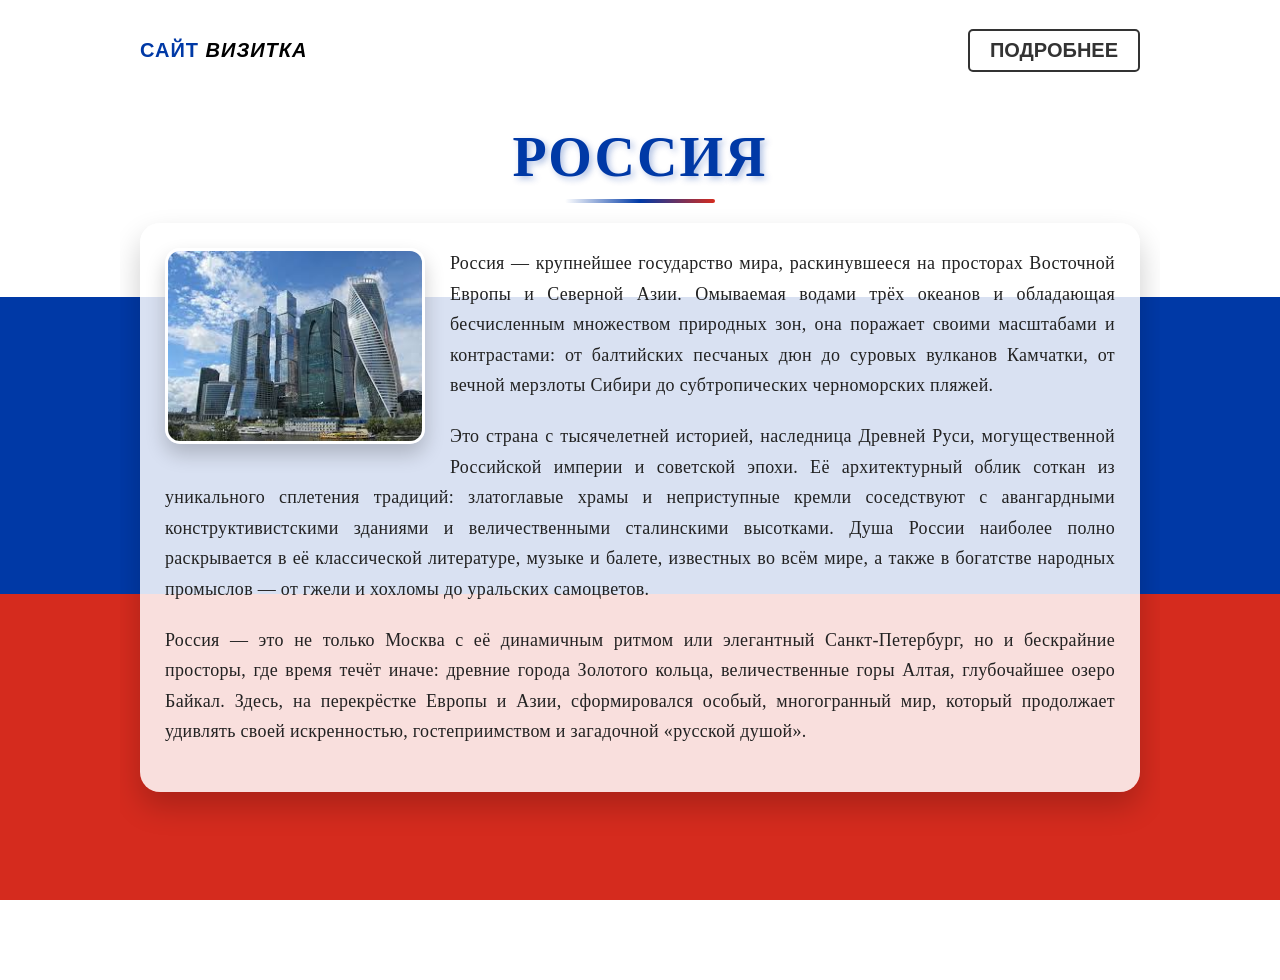
==== index.html @ 1802f74d "creat" ====
<!DOCTYPE html>
<html lang="ru">
    <head>
        <link rel="stylesheet" href="css/style.css">
        <meta charset="UTF-8">
        <meta name="viewport" content="width=device-width, initial-scale=1.0">
        <title>Document</title>
    </head>
    <body >
        <div id="wrapper">
            <header>
                <div class="header__left">
                    <a id= "logo" href="index.html"><span class="pink">Сайт</span> <i>визитка</i></a>
                </div>
                <div class="header__right">
                    <!-- <h1><a href="facts.html">О НАС</a></h1>
                      -->
                    <nav class="main-nav">
        <ul class="nav-links">
            <li class="dropdown">
                <a href="#" class="dropbtn" id="dropdownBtn">ПОДРОБНЕЕ</a>
            <div class="dropdown-content" id="dropdownMenu">
                <div class="tab-container">
                    <button class="tab" onclick="navigateTo('putin.html')">ПУТИН</button>
<button class="tab" onclick="navigateTo('facts.html')">ИНТЕРЕСНЫЕ ФАКТЫ</button>
<button class="tab" onclick="navigateTo('auto_industry.html')">АВТОПРОМ</button>
<button class="tab" onclick="navigateTo('oreshnik.html')">ОРЕШНИК</button>
                </div>
            </div>
            </li>
        </ul>
    </nav>
                </div>


    
                 



            </header>
            <main>
                <h1>РОССИЯ</h1>
                <div class="main__content">
                    <img src="img/download.jpg" class="content__img" alt="Россия">
                    <p>Россия — крупнейшее государство мира, раскинувшееся на просторах Восточной Европы и Северной Азии. Омываемая водами трёх океанов и обладающая бесчисленным множеством природных зон, она поражает своими масштабами и контрастами: от балтийских песчаных дюн до суровых вулканов Камчатки, от вечной мерзлоты Сибири до субтропических черноморских пляжей.<p>

                    <p>Это страна с тысячелетней историей, наследница Древней Руси, могущественной Российской империи и советской эпохи. Её архитектурный облик соткан из уникального сплетения традиций: златоглавые храмы и неприступные кремли соседствуют с авангардными конструктивистскими зданиями и величественными сталинскими высотками. Душа России наиболее полно раскрывается в её классической литературе, музыке и балете, известных во всём мире, а также в богатстве народных промыслов — от гжели и хохломы до уральских самоцветов.<p>

                    <p>Россия — это не только Москва с её динамичным ритмом или элегантный Санкт-Петербург, но и бескрайние просторы, где время течёт иначе: древние города Золотого кольца, величественные горы Алтая, глубочайшее озеро Байкал. Здесь, на перекрёстке Европы и Азии, сформировался особый, многогранный мир, который продолжает удивлять своей искренностью, гостеприимством и загадочной «русской душой».<p>
                </div> 
            </main>
        </div>
        <footer>
            &copy; Новая компания
        </footer>


        <script>
document.addEventListener('DOMContentLoaded', function() {
    const dropdownBtn = document.getElementById('dropdownBtn');
    const dropdownMenu = document.getElementById('dropdownMenu');
    
    // Функция для закрытия меню
    function closeDropdown() {
        dropdownMenu.classList.remove('show');
        dropdownBtn.classList.remove('active');
    }
    
    // Функция для открытия меню
    function openDropdown() {
        dropdownMenu.classList.add('show');
        dropdownBtn.classList.add('active');
    }
    
    // Обработчик клика по кнопке
    dropdownBtn.addEventListener('click', function(event) {
        event.preventDefault(); // Предотвращаем переход по ссылке
        event.stopPropagation(); // Останавливаем всплытие события
        
        // Если меню открыто - закрываем, если закрыто - открываем
        if (dropdownMenu.classList.contains('show')) {
            closeDropdown();
        } else {
            openDropdown();
        }
    });
    
    // Закрытие при клике вне меню
    document.addEventListener('click', function(event) {
        // Если клик был не по кнопке и не по меню
        if (!dropdownBtn.contains(event.target) && !dropdownMenu.contains(event.target)) {
            closeDropdown();
        }
    });
    
    // Закрытие при нажатии клавиши Escape
    document.addEventListener('keydown', function(event) {
        if (event.key === 'Escape') {
            closeDropdown();
        }
    });
    
    // Предотвращаем закрытие при клике внутри меню (кроме кнопок вкладок)
    dropdownMenu.addEventListener('click', function(event) {
        event.stopPropagation();
    });

    // Функция для перехода на страницу с закрытием меню
window.navigateTo = function(page) {
    location.href = page;
    closeDropdown();
}
});
</script>
    </body>

</html>
---- css/style.css ----
* {
    margin: 0;
    padding: 0;
    box-sizing: border-box;
}

/* Подключаем красивые шрифты */
@import url('https://fonts.googleapis.com/css2?family=Roboto+Slab:wght@400;500;700&family=Montserrat:wght@300;400;600;700&family=Playfair+Display:wght@400;700;900&display=swap');

html, body {
    background: linear-gradient(180deg, 
        #FFFFFF 0%, 
        #FFFFFF 33%, 
        #0039A6 33%, 
        #0039A6 66%, 
        #D52B1E 66%, 
        #D52B1E 100%);
    color: black;
    height: 100%;
    width: 100%;
    font-family: 'Montserrat', sans-serif;
    overflow: hidden;
    max-width: 100%;
    overflow-x: hidden;
}

#wrapper {
    height: 100vh;
    width: 100%;
    max-width: 100%;
    display: flex;
    flex-direction: column;
    overflow: hidden;
}

header, main, footer {
    width: 100%;
    max-width: 1040px;
    margin: 0 auto;
    padding: 0 20px;
}

main {
    flex: 1;
    overflow-y: auto;
    min-height: 0;
    padding: 10px 20px;
    scrollbar-width: thin;
    scrollbar-color: #0039A6 rgba(255, 255, 255, 0.5);
}

/* Стилизация скроллбара для WebKit браузеров */
main::-webkit-scrollbar {
    width: 8px;
}

main::-webkit-scrollbar-track {
    background: rgba(255, 255, 255, 0.5);
    border-radius: 10px;
}

main::-webkit-scrollbar-thumb {
    background: #0039A6;
    border-radius: 10px;
}

footer {
    height: 80px;
    flex-shrink: 0;
    font-family: 'Montserrat', sans-serif;
    font-size: 16px;
    color: #333;
    text-align: center;
    padding: 25px 20px;
    background-color: rgba(255, 255, 255, 0.9);
    border-radius: 15px 15px 0 0;
}

/* ========== ОБЩИЕ СТИЛИ ДЛЯ ЗАГОЛОВКОВ ========== */
h1 {
    font-family: 'Playfair Display', serif;
    font-weight: 900;
    text-align: center;
    color: #0039A6;
    text-shadow: 3px 3px 6px rgba(0,57,166,0.3);
    letter-spacing: 2px;
    position: relative;
}

h1::after {
    content: "";
    display: block;
    width: 150px;
    height: 4px;
    background: linear-gradient(90deg, #FFFFFF, #0039A6, #D52B1E);
    margin: 10px auto 0;
    border-radius: 2px;
}

/* ========== СТИЛИ ДЛЯ ГЛАВНОЙ СТРАНИЦЫ (index.html) ========== */
main > h1 {
    font-size: 56px;
    margin: 15px 0 20px 0;
}

.main__content {
    background-color: rgba(255, 255, 255, 0.85);
    padding: 25px;
    border-radius: 20px;
    box-shadow: 0 15px 30px rgba(0,0,0,0.2);
    margin: 10px 0 20px 0;
}

.main__content p {
    text-align: justify;
    margin-bottom: 20px;
    font-size: 18px;
    line-height: 1.7;
    font-family: 'Roboto Slab', serif;
    font-weight: 400;
    color: #222;
    letter-spacing: 0.3px;
    text-rendering: optimizeLegibility;
    -webkit-font-smoothing: antialiased;
    -moz-osx-font-smoothing: grayscale;
}

.main__content p:last-child {
    margin-bottom: 0;
}

.content__img {
    width: 260px;
    height: auto;
    float: left;
    margin: 0 25px 15px 0;
    border-radius: 15px;
    box-shadow: 0 10px 20px rgba(0,0,0,0.2);
    border: 3px solid white;
}

/* ========== СТИЛИ ДЛЯ СТРАНИЦЫ ФАКТОВ (uslugi.html) ========== */
.page-title {
    font-size: 48px;
    margin: 15px 0 10px 0;
}

.services {
    display: flex;
    flex-wrap: nowrap;
    justify-content: center;
    gap: 20px;
    width: 100%;
    padding: 0;
}

.services__item {
    width: 300px;
    flex: 0 0 auto;
    padding: 15px;
    background-color: rgba(255, 255, 255, 0.85);
    border-radius: 20px;
    box-shadow: 0 15px 30px rgba(0,0,0,0.2);
    transition: transform 0.3s ease;
    display: flex;
    flex-direction: column;
}

.services__item:hover {
    transform: translateY(-5px);
}

.services__img {
    width: 100%;
    height: 140px;
    object-fit: cover;
    border-radius: 15px;
    margin-bottom: 12px;
    border: 3px solid white;
    box-shadow: 0 10px 20px rgba(0,0,0,0.2);
}

.services__item h2 {
    font-size: 24px;
    font-family: 'Playfair Display', serif;
    color: #D52B1E;
    margin-bottom: 10px;
    text-align: center;
}

.services__item p {
    font-size: 18px;
    line-height: 1.6;
    font-family: 'Roboto Slab', serif;
    color: #222;
    margin-bottom: 10px;
    text-align: justify;
}

.services__item p:last-of-type {
    margin-bottom: 0;
}

.more-link {
    display: inline-block;
    text-decoration: none;
    color: #0039A6;
    font-family: 'Montserrat', sans-serif;
    font-weight: 600;
    font-size: 14px;
    padding: 5px 15px;
    border: 2px solid #0039A6;
    border-radius: 25px;
    transition: all 0.3s ease;
    margin-top: 8px;
    align-self: center;
}

.more-link:hover {
    background-color: #0039A6;
    color: white;
}

/* ========== СТИЛИ ДЛЯ ИЗОБРАЖЕНИЙ ========== */
.main__img--float {
    width: 550px;
    margin: 20px 40px 20px 0;
    float: left;
    border-radius: 15px;
    box-shadow: 0 10px 20px rgba(0,0,0,0.2);
}

/* ========== АДАПТИВНОСТЬ ДЛЯ МАЛЕНЬКИХ ЭКРАНОВ ========== */
@media (max-width: 1000px) {
    header, main, footer {
        padding: 0 15px;
    }
    
    .services {
        flex-wrap: wrap;
        gap: 15px;
    }
    
    .services__item {
        width: 280px;
    }
    
    .content__img {
        width: 200px;
    }
    
    main > h1 {
        font-size: 42px;
    }
    
    .page-title {
        font-size: 38px;
    }
}

@media (max-width: 700px) {
    .content__img {
        width: 100%;
        float: none;
        margin: 0 0 15px 0;
    }
    
    .services__item {
        width: 100%;
        max-width: 350px;
    }
    
    header {
        flex-direction: column;
        height: auto;
        padding: 15px;
        gap: 10px;
    }
}

/* Очистка float */
.clearfix::after {
    content: "";
    display: table;
    clear: both;
}

/* ========== ПРИНУДИТЕЛЬНОЕ ВЫРАВНИВАНИЕ ШАПКИ ========== */
header {
    display: flex !important;
    justify-content: space-between !important;
    align-items: center !important;
    height: 100px !important;
    width: 100% !important;
    max-width: 1040px !important;
    margin: 0 auto !important;
    padding: 0 20px !important;
}

.header__left {
    font-size: 20px !important;
    font-weight: bold !important;
    color: #333 !important;
    font-family: 'Montserrat', sans-serif !important;
    text-transform: uppercase !important;
    letter-spacing: 1px !important;
    white-space: nowrap !important;
    padding: 0 !important;
    margin: 0 !important;
    width: auto !important;
    background: transparent !important;
    border: none !important;
}

.header__right {
    width: auto !important;
    text-align: right !important;
    background: transparent !important;
    padding: 0 !important;
    margin: 0 !important;
    border: none !important;
}

.header__right h1 {
    margin: 0 !important;
    padding: 0 !important;
    font-size: 20px !important;
    border: none !important;
    background: transparent !important;
}

.header__right h1::after {
    display: none !important;
}

.header__right a {
    text-decoration: none !important;
    color: #333 !important;
    padding: 8px 20px !important;
    border: 2px solid #333 !important;
    border-radius: 5px !important;
    font-family: 'Montserrat', sans-serif !important;
    font-weight: 600 !important;
    font-size: 20px !important;
    display: inline-block !important;
    white-space: nowrap !important;
    background: transparent !important;
}

.header__right a:hover {
    background-color: #333 !important;
    color: #fff !important;
}

/* ========== БЕГУЩАЯ СТРОКА С ГИМНОМ ========== */
.hymn-ticker {
    width: 100%;
    height: 60px;
    background-color: rgba(255, 255, 255, 0.9);
    border: 3px solid;
    border-image: linear-gradient(90deg, #FFFFFF, #0039A6, #D52B1E) 1;
    border-radius: 15px;
    margin: 15px 0 20px 0;
    overflow: hidden;
    position: relative;
    box-shadow: 0 10px 20px rgba(0,0,0,0.2);
}

.hymn-content {
    position: absolute;
    white-space: nowrap;
    line-height: 60px;
    font-size: 20px;
    font-family: 'Roboto Slab', serif;
    color: #0039A6;
    font-weight: 500;
    animation: scrollHymn 60s linear infinite !important;
    padding-left: 100%;
}

@keyframes scrollHymn {
    0% {
        transform: translateX(0);
    }
    100% {
        transform: translateX(-100%);
    }
}

/* ========== БЛОК С ГИМНОМ ========== */
.hymn-block {
    width: 100%;
    margin: 20px 0;
    padding: 20px;
    border-radius: 20px;
    text-align: center;
}

.hymn-title {
    font-size: 32px;
    font-family: 'Playfair Display', serif;
    color: #0039A6;
    margin-bottom: 15px;
    text-shadow: 2px 2px 4px rgba(0,57,166,0.2);
}

/* Кнопка */
.hymn-button {
    background: linear-gradient(90deg, #FFFFFF, #0039A6, #D52B1E);
    color: black;
    border: 2px solid black;
    border-radius: 50px;
    padding: 15px 40px;
    font-size: 24px;
    font-family: 'Montserrat', sans-serif;
    font-weight: 700;
    cursor: pointer;
    transition: all 0.3s ease;
    box-shadow: 0 10px 20px rgba(0,0,0,0.2);
    margin-bottom: 20px;
    letter-spacing: 2px;
    min-width: 350px;  /* Фиксированная минимальная ширина кнопки */
    text-align: center; /* Текст по центру */
}

.hymn-button:hover {
    transform: scale(1.05);
    box-shadow: 0 15px 30px rgba(0,0,0,0.3);
}


.play-icon {
    display: inline-block;
    width: 30px;        /* Фиксированная ширина для иконки */
    text-align: center; /* Выравнивание по центру */
    margin-right: 10px;
    font-size: 28px;
}

.hymn-button.playing {
    background: linear-gradient(90deg, #FFFFFF, #0039A6, #D52B1E);
    color: black;
    border: 2px solid black;
}

#logo{
    text-transform: uppercase;
    text-decoration:none;
    color:black;
    font-weight: 600;
    line-height: 100px;
    font-size: 20px;
}

.pink {
    color: #0039A6; 
}

/* Стили для выпадающего меню (режим клика) */
.dropdown {
    position: relative;
    display: inline-block;
}

.dropbtn {
    color: white;
    text-decoration: none;
    font-size: 18px;
    font-weight: 500;
    padding: 10px 15px;
    border-radius: 4px;
    transition: background-color 0.3s;
    display: inline-block;
    background: none;
    border: none;
    cursor: pointer;
    font-family: inherit;
}

.dropbtn:hover {
    background-color: #34495e;
}

/* Активное состояние кнопки когда меню открыто */
.dropbtn.active {
    background-color: #e74c3c;
}

.dropdown-content {
    display: none;  /* Скрыто по умолчанию */
    position: absolute;
    top: 100%;
    left: 0;
    background-color: white;
    min-width: 220px;
    box-shadow: 0 8px 16px rgba(0,0,0,0.2);
    border-radius: 8px;
    overflow: hidden;
    z-index: 1000;
    margin-top: 5px;
    
    /* Анимация появления */
    animation: slideDown 0.2s ease-out;
}

/* Класс для открытого меню (будет добавляться через JavaScript) */
.dropdown-content.show {
    display: block;
}

/* Анимация появления */
@keyframes slideDown {
    from {
        opacity: 0;
        transform: translateY(-10px);
    }
    to {
        opacity: 1;
        transform: translateY(0);
    }
}

/* Стили для вкладок внутри выпадающего меню */
.tab-container {
    display: flex;
    flex-direction: column;
}

.tab {
    padding: 12px 20px;
    text-align: left;
    background: none;
    border: none;
    width: 100%;
    cursor: pointer;
    font-size: 16px;
    color: #333;
    transition: background-color 0.3s;
    border-bottom: 1px solid #eee;
    font-family: inherit;
}

.tab:last-child {
    border-bottom: none;
}

.tab:hover {
    background-color: #f0f0f0;
    color: #e74c3c;
}
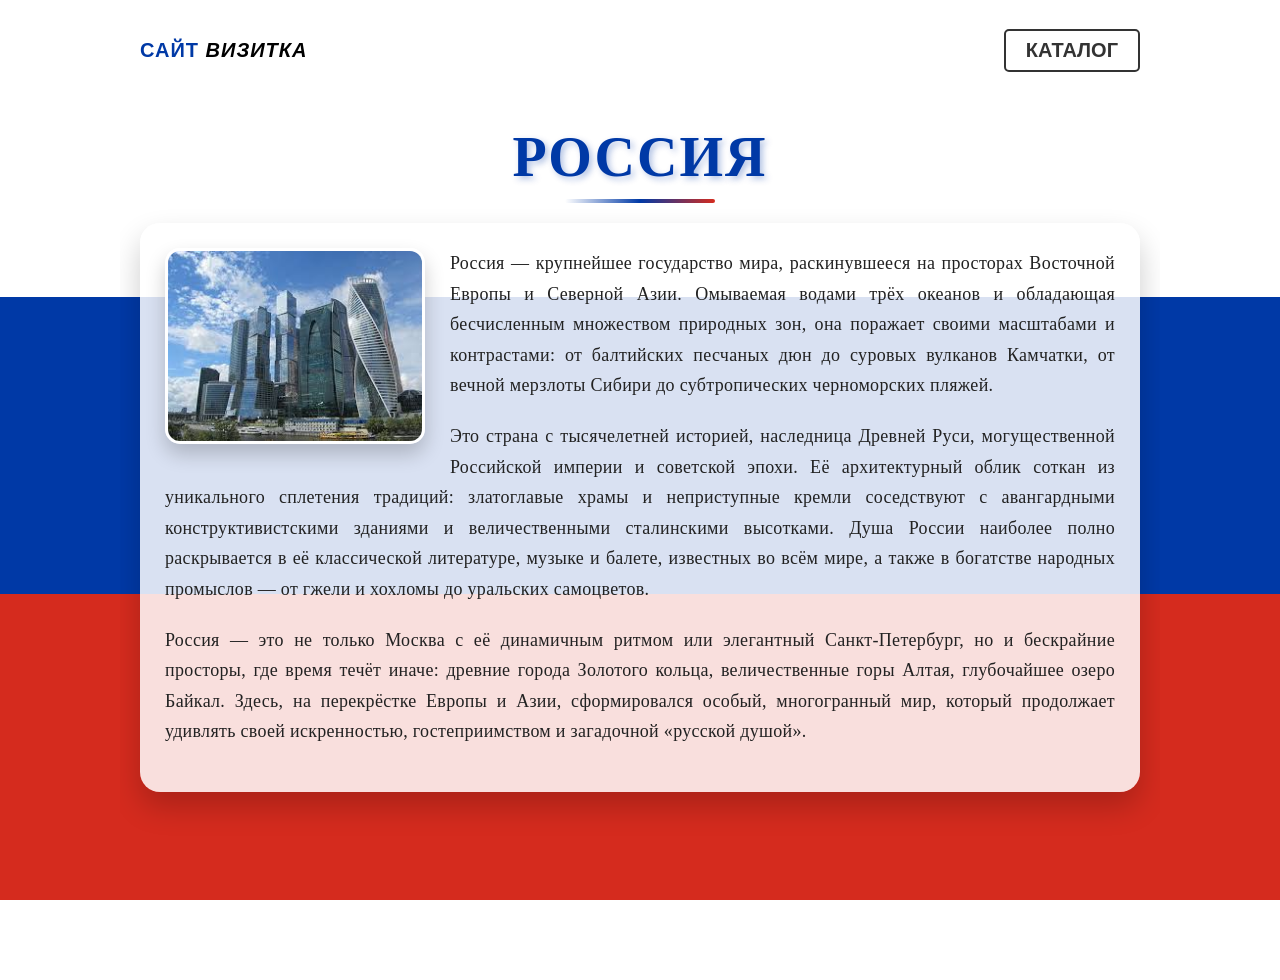
==== commit e8e955e3: "" ====
--- a/index.html
+++ b/index.html
@@ -18,7 +18,7 @@
                     <nav class="main-nav">
         <ul class="nav-links">
             <li class="dropdown">
-                <a href="#" class="dropbtn" id="dropdownBtn">ПОДРОБНЕЕ</a>
+                <a href="#" class="dropbtn" id="dropdownBtn">КАТАЛОГ</a>
             <div class="dropdown-content" id="dropdownMenu">
                 <div class="tab-container">
                     <button class="tab" onclick="navigateTo('putin.html')">ПУТИН</button>
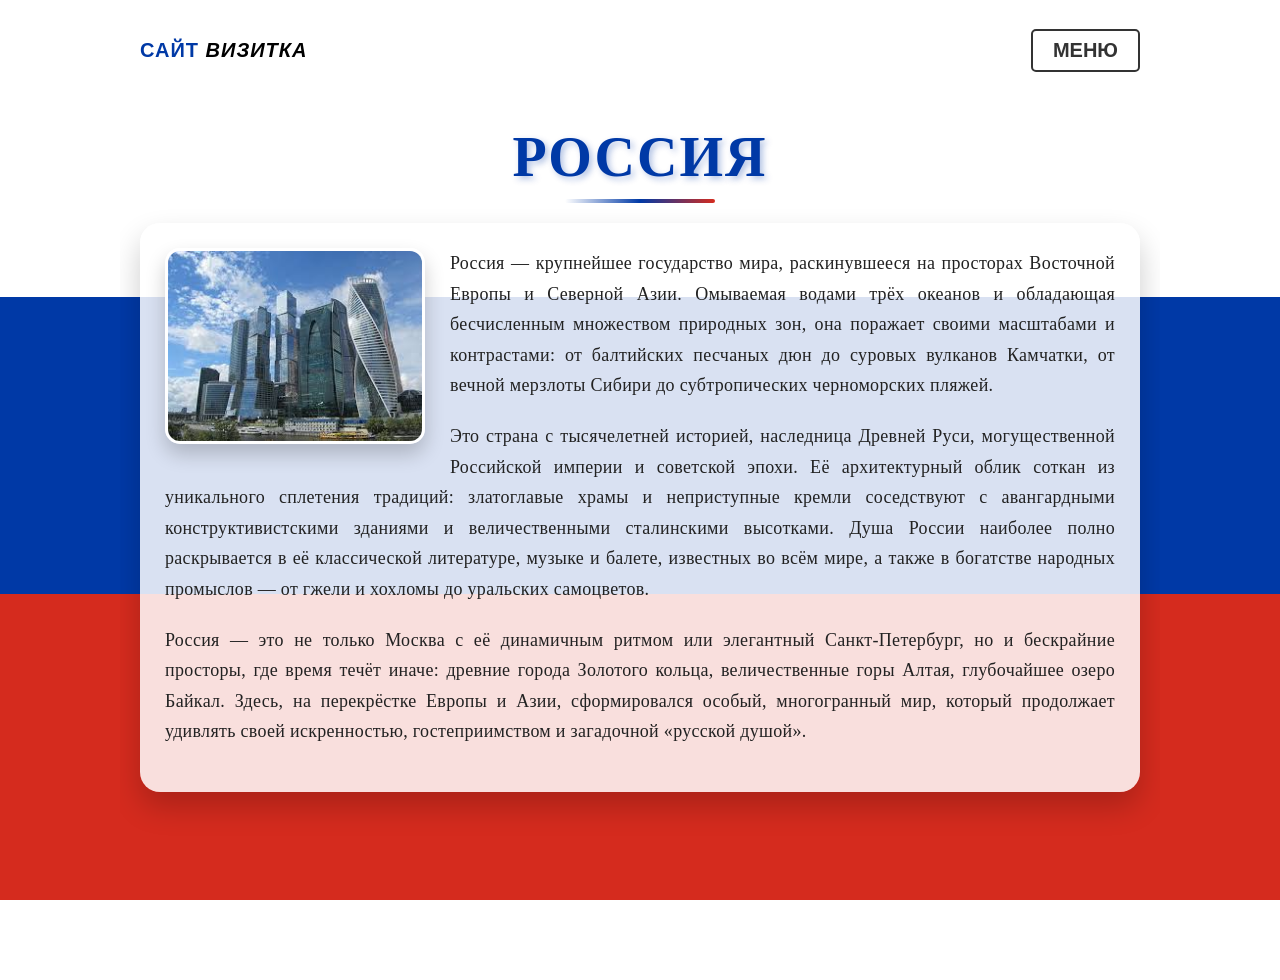
==== commit 7cfc6a47: "" ====
--- a/index.html
+++ b/index.html
@@ -18,7 +18,7 @@
                     <nav class="main-nav">
         <ul class="nav-links">
             <li class="dropdown">
-                <a href="#" class="dropbtn" id="dropdownBtn">КАТАЛОГ</a>
+                <a href="#" class="dropbtn" id="dropdownBtn">МЕНЮ</a>
             <div class="dropdown-content" id="dropdownMenu">
                 <div class="tab-container">
                     <button class="tab" onclick="navigateTo('putin.html')">ПУТИН</button>
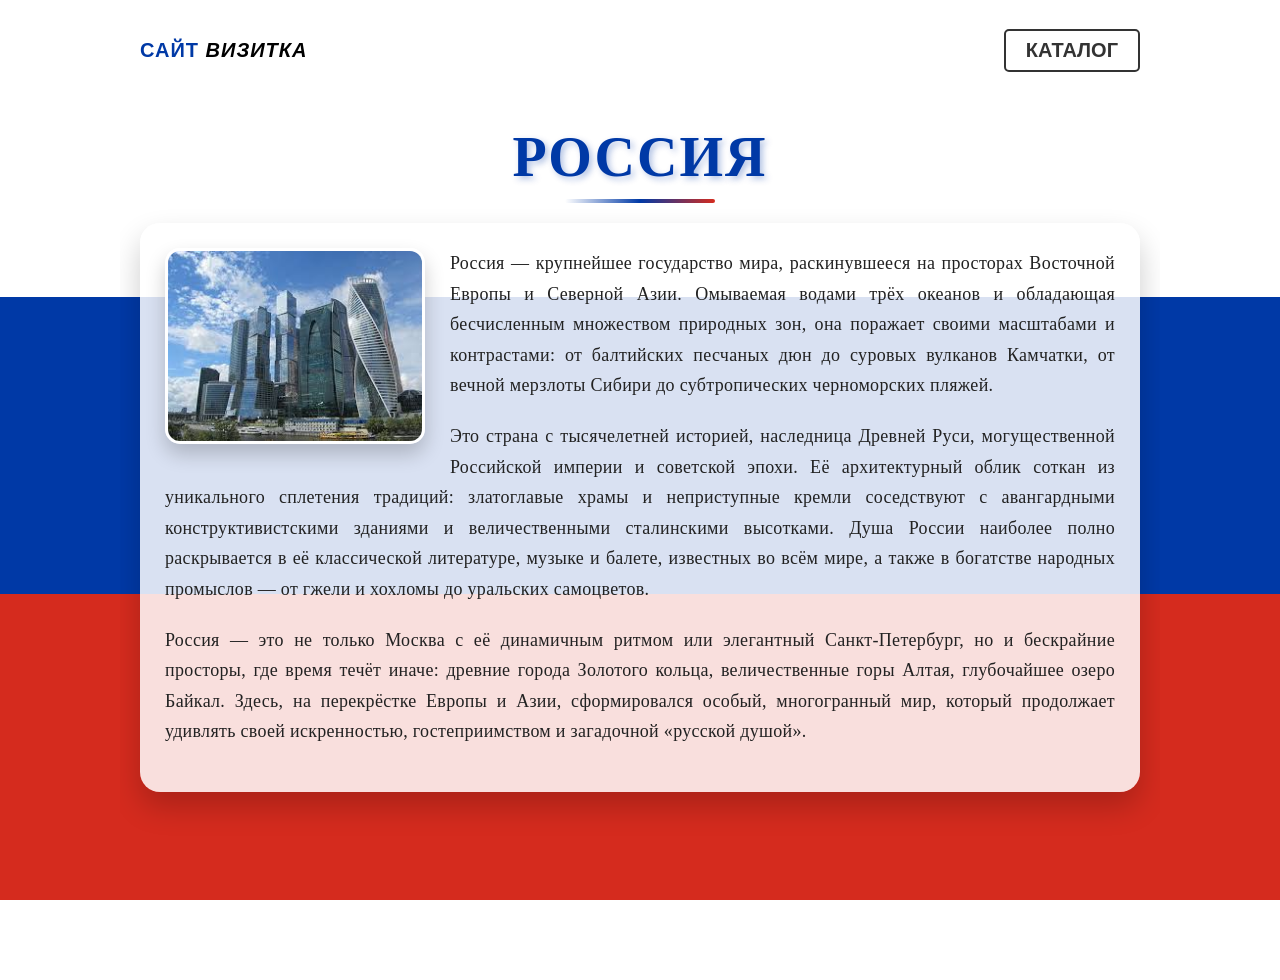
==== commit aae2dac9: "" ====
--- a/index.html
+++ b/index.html
@@ -18,7 +18,7 @@
                     <nav class="main-nav">
         <ul class="nav-links">
             <li class="dropdown">
-                <a href="#" class="dropbtn" id="dropdownBtn">МЕНЮ</a>
+                <a href="#" class="dropbtn" id="dropdownBtn">КАТАЛОГ</a>
             <div class="dropdown-content" id="dropdownMenu">
                 <div class="tab-container">
                     <button class="tab" onclick="navigateTo('putin.html')">ПУТИН</button>
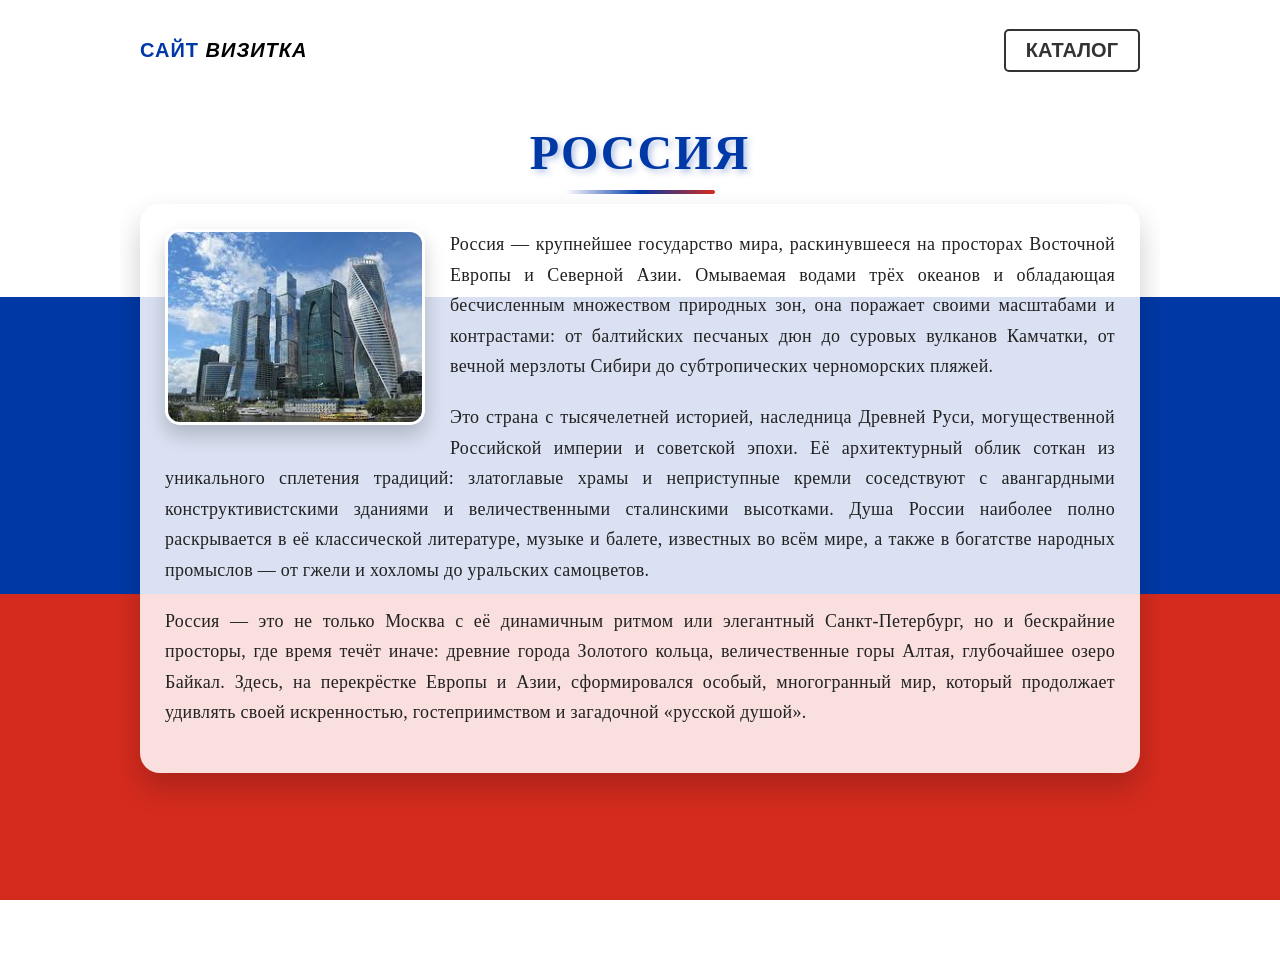
==== commit 2f5ff984: "" ====
--- a/index.html
+++ b/index.html
@@ -21,7 +21,7 @@
                 <a href="#" class="dropbtn" id="dropdownBtn">КАТАЛОГ</a>
             <div class="dropdown-content" id="dropdownMenu">
                 <div class="tab-container">
-                    <button class="tab" onclick="navigateTo('putin.html')">ПУТИН</button>
+                    <button class="tab" onclick="navigateTo('putin.html')">ПРЕЗИДЕНТ</button>
 <button class="tab" onclick="navigateTo('facts.html')">ИНТЕРЕСНЫЕ ФАКТЫ</button>
 <button class="tab" onclick="navigateTo('auto_industry.html')">АВТОПРОМ</button>
 <button class="tab" onclick="navigateTo('oreshnik.html')">ОРЕШНИК</button>
@@ -40,7 +40,9 @@
 
             </header>
             <main>
-                <h1>РОССИЯ</h1>
+
+            <h1 class="page-title">РОССИЯ</h1>
+
                 <div class="main__content">
                     <img src="img/download.jpg" class="content__img" alt="Россия">
                     <p>Россия — крупнейшее государство мира, раскинувшееся на просторах Восточной Европы и Северной Азии. Омываемая водами трёх океанов и обладающая бесчисленным множеством природных зон, она поражает своими масштабами и контрастами: от балтийских песчаных дюн до суровых вулканов Камчатки, от вечной мерзлоты Сибири до субтропических черноморских пляжей.<p>
--- a/css/style.css
+++ b/css/style.css
@@ -547,4 +547,190 @@
 .tab:hover {
     background-color: #f0f0f0;
     color: #e74c3c;
+}
+
+/* ========== СТИЛИ ДЛЯ СТРАНИЦЫ ПУТИНА (putin.html) ========== */
+
+/* Специальные стили для main на странице Путина */
+.putin-main {
+    display: flex;
+    flex-direction: column;
+    height: calc(100vh - 180px); /* 100vh минус высота header и footer */
+    padding: 10px 20px !important;
+    overflow: hidden; /* Убираем прокрутку */
+}
+
+/* Заголовок на странице Путина */
+.putin-title {
+    font-size: 42px !important;
+    margin: 5px 0 15px 0 !important;
+    flex-shrink: 0;
+}
+
+/* Основной контейнер для текста и гифки */
+.putin-container {
+    display: flex;
+    gap: 30px;
+    flex: 1;
+    min-height: 0; /* Важно для flex-контейнера */
+    background: rgba(255, 255, 255, 0.85);
+    border-radius: 30px;
+    padding: 25px;
+    box-shadow: 0 20px 40px rgba(0,0,0,0.2);
+    backdrop-filter: blur(5px);
+}
+
+/* Левая колонка с текстом */
+.putin-text-column {
+    flex: 1;
+    display: flex;
+    flex-direction: column;
+    gap: 12px;
+    overflow-y: auto; /* Текст может прокручиваться внутри колонки если нужно */
+    padding-right: 5px;
+}
+
+/* Стилизация скроллбара для текстовой колонки */
+.putin-text-column::-webkit-scrollbar {
+    width: 5px;
+}
+
+.putin-text-column::-webkit-scrollbar-track {
+    background: rgba(0, 57, 166, 0.1);
+    border-radius: 10px;
+}
+
+.putin-text-column::-webkit-scrollbar-thumb {
+    background: #0039A6;
+    border-radius: 10px;
+}
+
+/* Абзацы текста */
+.putin-paragraph {
+    font-family: 'Roboto Slab', serif;
+    font-size: 15px;
+    line-height: 1.5;
+    color: #222;
+    text-align: justify;
+    margin: 0;
+    padding: 12px 15px;
+    background: rgba(255, 255, 255, 0.7);
+    border-radius: 12px;
+    border-left: 4px solid transparent;
+    transition: all 0.2s ease;
+}
+
+/* Цветные границы для абзацев */
+.putin-paragraph:nth-child(1) {
+    border-left-color: #0039A6;
+}
+
+.putin-paragraph:nth-child(2) {
+    border-left-color: #0039A6;
+}
+
+.putin-paragraph:nth-child(3) {
+    border-left-color: #0039A6;
+}
+
+/* Эффект при наведении */
+.putin-paragraph:hover {
+    background: white;
+    transform: translateX(3px);
+    box-shadow: 0 3px 8px rgba(0,57,166,0.15);
+}
+
+/* Правая колонка с гифкой */
+.putin-gif-column {
+    flex: 0 0 45%; /* Фиксированная ширина 45% */
+    display: flex;
+    align-items: center;
+}
+
+.putin-gif-container {
+    width: 100%;
+    height: 100%;
+    max-height: 100%;
+    border-radius: 20px;
+    overflow: hidden;
+    box-shadow: 0 20px 30px rgba(0,57,166,0.3);
+    border: 4px solid white;
+    transition: transform 0.3s ease;
+}
+
+.putin-gif-container:hover {
+    transform: scale(1.02);
+}
+
+.putin-gif {
+    width: 100%;
+    height: 100%;
+    object-fit: cover;
+    object-position: center;
+    display: block;
+}
+
+/* Тонкая настройка для разных соотношений сторон гифки */
+@supports (object-fit: cover) {
+    .putin-gif {
+        object-fit: cover;
+    }
+}
+
+/* Адаптивность для экранов меньше 1000px */
+@media (max-width: 1000px) {
+    .putin-main {
+        height: calc(100vh - 160px);
+        padding: 5px 15px !important;
+    }
+    
+    .putin-title {
+        font-size: 36px !important;
+        margin: 5px 0 10px 0 !important;
+    }
+    
+    .putin-container {
+        padding: 20px;
+        gap: 20px;
+    }
+    
+    .putin-gif-column {
+        flex: 0 0 42%;
+    }
+    
+    .putin-paragraph {
+        font-size: 14px;
+        padding: 10px 12px;
+    }
+}
+
+/* Адаптивность для экранов меньше 800px */
+@media (max-width: 800px) {
+    .putin-main {
+        height: auto;
+        min-height: calc(100vh - 160px);
+        overflow-y: auto;
+    }
+    
+    .putin-container {
+        flex-direction: column-reverse; /* На мобильных гифка сверху, текст снизу */
+    }
+    
+    .putin-gif-column {
+        flex: 0 0 auto;
+        height: 250px;
+    }
+    
+    .putin-text-column {
+        max-height: 400px;
+    }
+}
+
+/* Для очень высоких экранов */
+@media (min-height: 900px) {
+    .putin-paragraph {
+        font-size: 16px;
+        line-height: 1.6;
+        padding: 15px 18px;
+    }
 }
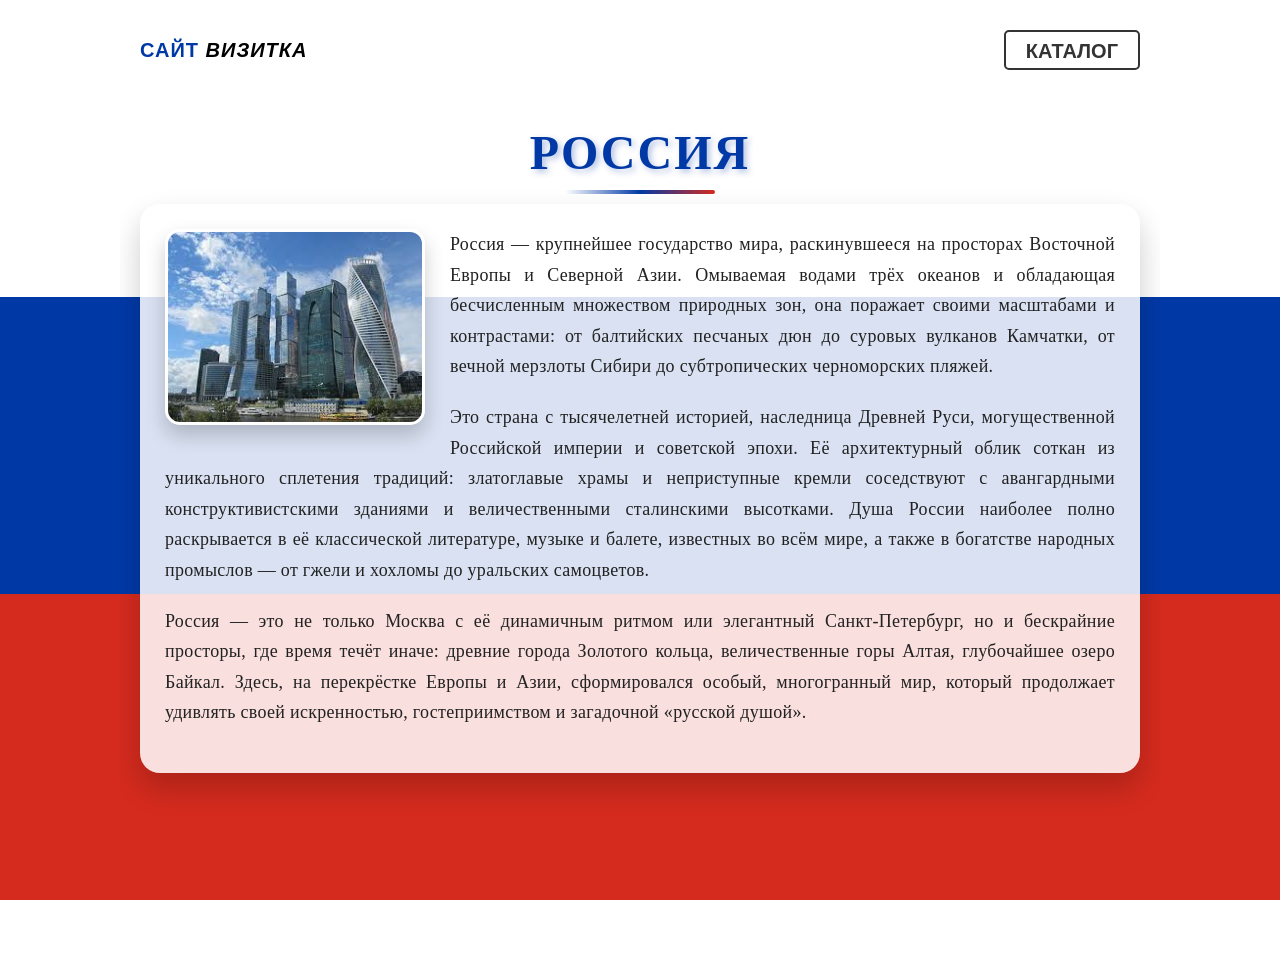
==== commit e95fdee5: "" ====
--- a/index.html
+++ b/index.html
@@ -13,8 +13,6 @@
                     <a id= "logo" href="index.html"><span class="pink">Сайт</span> <i>визитка</i></a>
                 </div>
                 <div class="header__right">
-                    <!-- <h1><a href="facts.html">О НАС</a></h1>
-                      -->
                     <nav class="main-nav">
         <ul class="nav-links">
             <li class="dropdown">
@@ -31,13 +29,6 @@
         </ul>
     </nav>
                 </div>
-
-
-    
-                 
-
-
-
             </header>
             <main>
 
--- a/css/style.css
+++ b/css/style.css
@@ -350,6 +350,19 @@
 .header__right a:hover {
     background-color: #333 !important;
     color: #fff !important;
+}
+
+#logo{
+    text-transform: uppercase;
+    text-decoration:none;
+    color:black;
+    font-weight: 600;
+    line-height: 100px;
+    font-size: 20px;
+}
+
+.pink {
+    color: #0039A6; 
 }
 
 /* ========== БЕГУЩАЯ СТРОКА С ГИМНОМ ========== */
@@ -419,8 +432,8 @@
     box-shadow: 0 10px 20px rgba(0,0,0,0.2);
     margin-bottom: 20px;
     letter-spacing: 2px;
-    min-width: 350px;  /* Фиксированная минимальная ширина кнопки */
-    text-align: center; /* Текст по центру */
+    min-width: 350px;
+    text-align: center;
 }
 
 .hymn-button:hover {
@@ -428,11 +441,10 @@
     box-shadow: 0 15px 30px rgba(0,0,0,0.3);
 }
 
-
 .play-icon {
     display: inline-block;
-    width: 30px;        /* Фиксированная ширина для иконки */
-    text-align: center; /* Выравнивание по центру */
+    width: 30px;
+    text-align: center;
     margin-right: 10px;
     font-size: 28px;
 }
@@ -443,54 +455,87 @@
     border: 2px solid black;
 }
 
-#logo{
-    text-transform: uppercase;
-    text-decoration:none;
-    color:black;
-    font-weight: 600;
-    line-height: 100px;
-    font-size: 20px;
-}
-
-.pink {
-    color: #0039A6; 
-}
-
-/* Стили для выпадающего меню (режим клика) */
-.dropdown {
+/* ========== ОСНОВНЫЕ СТИЛИ НАВИГАЦИИ ========== */
+.main-nav {
+    /* background-color: #2c3e50; */
+    height: 60px;
+    display: flex;
+    align-items: center;
+    justify-content: center;
+    border-radius: 8px;
+    margin-bottom: 30px;
     position: relative;
-    display: inline-block;
-}
-
-.dropbtn {
+    z-index: 100;
+}
+
+.nav-links {
+    display: flex;
+    align-items: center;
+    justify-content: center;
+    gap: 20px;
+    list-style: none;
+    margin: 0;
+    padding: 0;
+    height: 100%;
+}
+
+.nav-links li {
+    display: flex;
+    align-items: center;
+    height: 100%;
+    margin: 0;
+}
+
+/* Единый стиль для ВСЕХ кнопок навигации */
+.nav-links a,
+.nav-links .dropbtn {
+    display: flex;
+    align-items: center;
+    justify-content: center;
+    text-align: center;
+    min-width: 100px;
+    height: 40px;
+    padding: 0 15px;
     color: white;
     text-decoration: none;
     font-size: 18px;
     font-weight: 500;
-    padding: 10px 15px;
     border-radius: 4px;
     transition: background-color 0.3s;
-    display: inline-block;
     background: none;
     border: none;
     cursor: pointer;
     font-family: inherit;
-}
-
-.dropbtn:hover {
+    box-sizing: border-box;
+    line-height: normal;
+    white-space: nowrap;
+}
+
+/* Ховер эффекты */
+.nav-links a:hover,
+.nav-links .dropbtn:hover {
     background-color: #34495e;
 }
 
-/* Активное состояние кнопки когда меню открыто */
-.dropbtn.active {
+/* Активное состояние для dropbtn */
+.nav-links .dropbtn.active {
     background-color: #e74c3c;
 }
 
+/* Стили для выпадающего меню */
+.dropdown {
+    position: relative;
+    display: flex;
+    align-items: center;
+    height: 100%;
+}
+
 .dropdown-content {
-    display: none;  /* Скрыто по умолчанию */
+    display: none;
     position: absolute;
     top: 100%;
-    left: 0;
+    left: 50%;
+    transform: translateX(-50%);
     background-color: white;
     min-width: 220px;
     box-shadow: 0 8px 16px rgba(0,0,0,0.2);
@@ -498,25 +543,21 @@
     overflow: hidden;
     z-index: 1000;
     margin-top: 5px;
-    
-    /* Анимация появления */
     animation: slideDown 0.2s ease-out;
 }
 
-/* Класс для открытого меню (будет добавляться через JavaScript) */
 .dropdown-content.show {
     display: block;
 }
 
-/* Анимация появления */
 @keyframes slideDown {
     from {
         opacity: 0;
-        transform: translateY(-10px);
+        transform: translateX(-50%) translateY(-10px);
     }
     to {
         opacity: 1;
-        transform: translateY(0);
+        transform: translateX(-50%) translateY(0);
     }
 }
 
@@ -550,14 +591,12 @@
 }
 
 /* ========== СТИЛИ ДЛЯ СТРАНИЦЫ ПУТИНА (putin.html) ========== */
-
-/* Специальные стили для main на странице Путина */
 .putin-main {
     display: flex;
     flex-direction: column;
-    height: calc(100vh - 180px); /* 100vh минус высота header и footer */
+    height: calc(100vh - 180px);
     padding: 10px 20px !important;
-    overflow: hidden; /* Убираем прокрутку */
+    overflow: hidden;
 }
 
 /* Заголовок на странице Путина */
@@ -567,12 +606,11 @@
     flex-shrink: 0;
 }
 
-/* Основной контейнер для текста и гифки */
 .putin-container {
     display: flex;
     gap: 30px;
     flex: 1;
-    min-height: 0; /* Важно для flex-контейнера */
+    min-height: 0;
     background: rgba(255, 255, 255, 0.85);
     border-radius: 30px;
     padding: 25px;
@@ -580,13 +618,12 @@
     backdrop-filter: blur(5px);
 }
 
-/* Левая колонка с текстом */
 .putin-text-column {
     flex: 1;
     display: flex;
     flex-direction: column;
     gap: 12px;
-    overflow-y: auto; /* Текст может прокручиваться внутри колонки если нужно */
+    overflow-y: auto;
     padding-right: 5px;
 }
 
@@ -616,24 +653,10 @@
     padding: 12px 15px;
     background: rgba(255, 255, 255, 0.7);
     border-radius: 12px;
-    border-left: 4px solid transparent;
+    border-left: 4px solid #0039A6;
     transition: all 0.2s ease;
 }
 
-/* Цветные границы для абзацев */
-.putin-paragraph:nth-child(1) {
-    border-left-color: #0039A6;
-}
-
-.putin-paragraph:nth-child(2) {
-    border-left-color: #0039A6;
-}
-
-.putin-paragraph:nth-child(3) {
-    border-left-color: #0039A6;
-}
-
-/* Эффект при наведении */
 .putin-paragraph:hover {
     background: white;
     transform: translateX(3px);
@@ -642,7 +665,7 @@
 
 /* Правая колонка с гифкой */
 .putin-gif-column {
-    flex: 0 0 45%; /* Фиксированная ширина 45% */
+    flex: 0 0 45%;
     display: flex;
     align-items: center;
 }
@@ -670,14 +693,7 @@
     display: block;
 }
 
-/* Тонкая настройка для разных соотношений сторон гифки */
-@supports (object-fit: cover) {
-    .putin-gif {
-        object-fit: cover;
-    }
-}
-
-/* Адаптивность для экранов меньше 1000px */
+/* Адаптивность для страницы Путина */
 @media (max-width: 1000px) {
     .putin-main {
         height: calc(100vh - 160px);
@@ -704,7 +720,6 @@
     }
 }
 
-/* Адаптивность для экранов меньше 800px */
 @media (max-width: 800px) {
     .putin-main {
         height: auto;
@@ -713,7 +728,7 @@
     }
     
     .putin-container {
-        flex-direction: column-reverse; /* На мобильных гифка сверху, текст снизу */
+        flex-direction: column-reverse;
     }
     
     .putin-gif-column {
@@ -726,11 +741,32 @@
     }
 }
 
-/* Для очень высоких экранов */
 @media (min-height: 900px) {
     .putin-paragraph {
-        font-size: 16px;
+        font-size: 18px;
         line-height: 1.6;
         padding: 15px 18px;
     }
+}
+
+/* Выравнивание навигации по вертикали с логотипом */
+.header__right {
+    display: flex !important;
+    align-items: center !important;
+    height: 100% !important;
+}
+
+.header__right .main-nav {
+    margin-bottom: 0 !important; /* Убираем нижний отступ */
+    height: 50px; /* Чуть уменьшаем высоту */
+}
+
+/* Корректировка отступов для навбара */
+.main-nav {
+    margin-bottom: 0; /* Переопределяем для шапки */
+}
+
+/* Для страницы Путина (если нужно сохранить отступ на других страницах) */
+.putin-main .main-nav {
+    margin-bottom: 30px; /* Возвращаем отступ для контента */
 }
